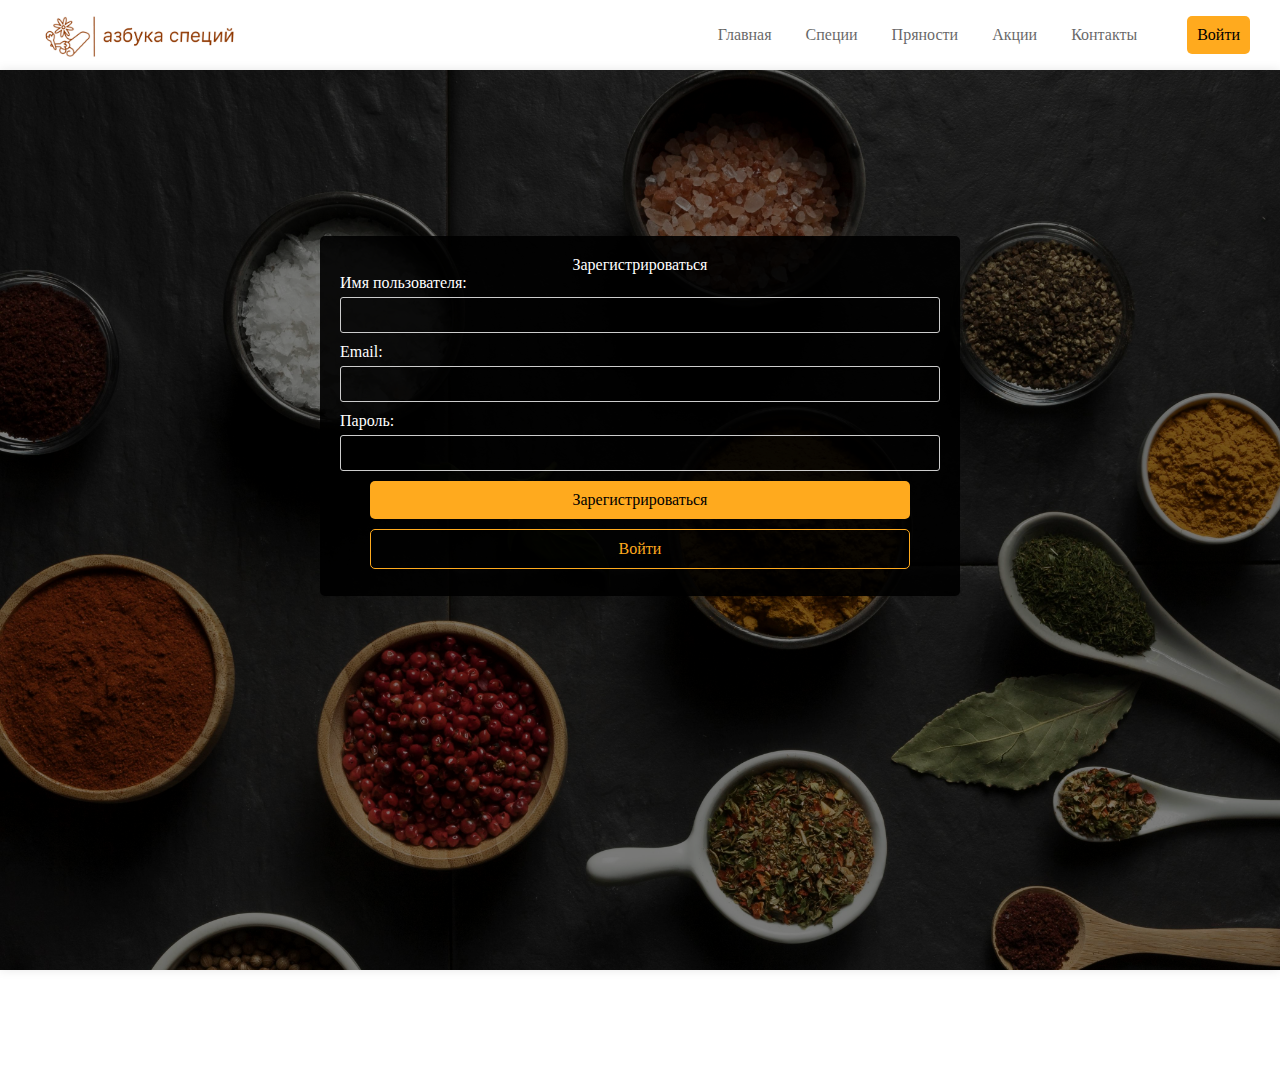
==== screens/autorisation.html @ 30d7d825 "add registration and login forms" ====
<!DOCTYPE html>
<html lang="en">
<head>
    <meta charset="UTF-8">
    <meta name="viewport" content="width=device-width, initial-scale=1.0">
    <title>Document</title>
    <link rel="stylesheet" href="/style/null.css">
    <link rel="stylesheet" href="/style/style.css">
</head>
<body>
    <div class="wrapper">
       
        <header class="navbar">
            <div class="container">
                <img class="navbar-brand" src="/pictures/Logo.png" alt="Логотип">
                <a href="#" class="navbar-brand"></a>
                <div class="navbar-wrap">
                    <ul class="navbar-menu">
                        <li><a href="#">Главная</a></li>
                        <li><a href="/screens/spices.html">Специи</a></li>
                        <li><a href="#">Пряности</a></li>
                        <li><a href="#">Акции</a></li>
                        <li><a href="#">Контакты</a></li>
                    </ul> 
                    <button class="login" onclick= "window.location.href = 'login.html'">Войти</button>
                    
                </div>
            </div>
        </header>
    <div class="block">
        <header class="header" id="header-login" style="background-image: url('/pictures/header.jpg');">
            <div class="login-container">            
                <h2 class="login-h2">Зарегистрироваться</P></h2>
                <form class="login-form" action="submit.php" method="POST">
                    <label class="login-label" for="username">Имя пользователя:</label>
                    <input class="login-input"type="text" id="username" name="username" required>
           
                    <label class="login-label" for="email">Email:</label>
                    <input class="login-input" type="email" id="email" name="email" required>
                    
                    <label class="login-label" for="password">Пароль:</label>
                    <input class="login-input" type="password" id="password" name="password" required>
                    

                    <button class="login" id="reg-aut-unable" onclick="window.location.href='index.html'">Зарегистрироваться</button>
                    <button class="login-unable" id="reg-aut" onclick="window.location.href='login.html'">Войти</button>
                    
                </form>
            </div>
            
        </header>
        
    </div>
</body>
</html>
---- style/null.css ----
/* Reset and base styles  */
* {
	padding: 0px;
	margin: 0px;
	border: none;
}

*,
*::before,
*::after {
	box-sizing: border-box;
}

/* Links */

a, a:link, a:visited  {
    text-decoration: none;
}

a:hover  {
    text-decoration: none;
}

/* Common */

aside, nav, footer, header, section, main {
	display: block;
}

h1, h2, h3, h4, h5, h6, p {
    font-size: inherit;
	font-weight: inherit;
}

ul, ul li {
	list-style: none;
}

img {
	vertical-align: top;
}

img, svg {
	max-width: 100%;
	height: auto;
}

address {
  font-style: normal;
}

/* Form */

input, textarea, button, select {
	font-family: inherit;
    font-size: inherit;
    color: inherit;
    background-color: transparent;
}

input::-ms-clear {
	display: none;
}

button, input[type="submit"] {
    display: inline-block;
    box-shadow: none;
    background-color: transparent;
    background: none;
    cursor: pointer;
}

input:focus, input:active,
button:focus, button:active {
    outline: none;
}

button::-moz-focus-inner {
	padding: 0;
	border: 0;
}

label {
	cursor: pointer;
}

legend {
	display: block;
}
---- style/style.css ----
/*
* Header 
* Шапка сайта
*/

.wrapper{
    height: 120vh;
    /*Высота, видная пользователю*/
    min-width: 320px;
    overflow: hidden;
    
}
.navbar{
    width: 100%;
    height: 70px;
    /*box-shadow - отвечает за тень. 
    с параметрами: 
    0- смещение по х, 
    4рх- смещение по у,
    10рх - размытость
    rgba - цвет тени, в палитре rgb, последний параметр отвечает за размытие*/
    box-shadow: 0 4px 10px rgba(0, 0, 0, .1);
}
.navbar-brand{
    height: 50px;
    
    margin: 10px 0px 10px 40px;
}
.navbar .container{
    height: inherit; /*высота зависит от родителя, то есть от navbar*/
    display: flex;
    justify-content: space-between;
}

.navbar-menu{
    list-style-type: none;
    padding-left: 0;
    margin-bottom: 0;
   
}
.navbar-menu li{
    display: inline-block;
    /*padding: 0px, 10px;*/
    margin-right: 10px;
}
.navbar-menu li a{
    display: inline-block;
    color: black;
    opacity: 0.6;
    text-decoration: none;
    padding: 0px 10px;
    transition: all .074s ease-in-out;
}
.navbar-menu li a:hover{
    opacity: 1;
}
.navbar-wrap{
    display: flex;
    flex-flow:  row nowrap;
    align-items: center;
}
.login{
    margin-right: 30px;
    margin-left: 30px;
    padding: 10px;
    background-color:rgb(255, 170, 30);
    border-radius: 5px;
    color: black;
    transition: all .1s ease-in;
}
.login-unable{
    margin-right: 30px;
    margin-left: 30px;
    padding: 10px;
    border: 1px solid rgb(255, 170, 30);
    
    border-radius: 5px;
    color: rgb(255, 170, 30);
    transition: all .1s ease-in;
}
.login:hover{
    transform: scale(1.1); 
    box-shadow: 0 5px 10px rgba(255, 170, 30, .4);
}
.login-unable:hover{
    transform: scale(1.1); 
    box-shadow: 0 5px 10px rgba(255, 170, 30, .4);
}
/*
* Main  valve
* Главный экран
*/

.header{
    background: #000000;
    background-image: url('header.jpg');
    opacity: 1.6;
    z-index: 1;
    position: relative;
    height: 100vh;
    background-size: cover;
    background-repeat: no-repeat;
    background-attachment:fixed;
}
.header::after {
    content: "";
    position: absolute;
    top: 0;
    left: 0;
    width: 100%;
    height: 100%;
    background-color: rgba(0, 0, 0, 0.5); /* черный цвет с прозрачностью 80% */
}

.header::after {
    z-index: 0,5; /* Поместить псевдоэлемент над изображением */
}
.header img{
    filter: brightness(40%);
    
}
.header-container{
    height: 700px;
    background-size: cover;
    background-repeat: no-repeat;
    background-attachment:fixed;

}
.header-content{
    
    position: absolute;
    left: 10%;
    top: 42%;
    /*display: inline;*/
    z-index: 3;
    color: #fff;
}
.header-content h1{
    font-size: 48px;
    font-weight: 700;
    margin-bottom: 30px;
    z-index: 2;
}
.btn-main{
    display: inline-block;
    padding: 10px 35px;
    font-size: 18px;
    background-color: rgb(255, 170, 30);
    color: black;
   /* text-transform: uppercase; - для того что бы сделать текст БОЛЬШИМИ БУКВАМИ*/
    border-radius: 5px;
    font-weight: 200px;
    box-shadow: 0 5px 10px rgba(0, 0, 0, .14);
    transition: all .09s ease-out;
    z-index: 2;
}
.btn-main:hover{
    box-shadow: 0 5px 10px rgba(255, 170, 30, .4);
    transform: scale(1.05);

}
.overlay{
    position: absolute;
    top: 0;
    left: 0;
    width: 100%;
    height: 100%;
    background-color: rgba(0, 0, 0, .6);
}
.LOGIN-container{
    padding: 20px, 30px;
    background-color: rgba(0, 0, 0, 0.9);
    
}
.login-container {
    width: 50%;
    height: 40%;
    margin: 13% auto;
    padding: 20px;
    background-color: rgba(0, 0, 0, 0.9); /* Темный прозрачный черный цвет */
    border-radius: 5px;
    z-index: 2;

}

.login-h2 {
    text-align: center;
    color: #fff; /* Цвет текста белый */
}

.login-form {
    display: flex;
    flex-direction: column;
}

.login-label {
    margin-bottom: 5px;
    color: #fff; /* Цвет текста белый */
}

.login-input {
    padding: 8px;
    margin-bottom: 10px;
    border: 1px solid #ccc;
    border-radius: 3px;
    color: white;
}

.login-button {
    padding: 10px;
    background-color: #007bff;
    color: #fff;
    border: none;
    border-radius: 3px;
    cursor: pointer;
    margin-top: 10px; /* Отступ сверху */
}

.login-button:hover {
    background-color: #0056b3;
}
#header-login{
    display: flex;
    background-color: rgba(0, 0, 0, 0.8); /* Темный прозрачный черный цвет */
    box-shadow: 0 0 10px rgba(0, 0, 0, 0.1);
}
#reg-aut{
    margin-top: 10px;
    margin-bottom: 10px;
}
body {
    overflow: hidden;
}
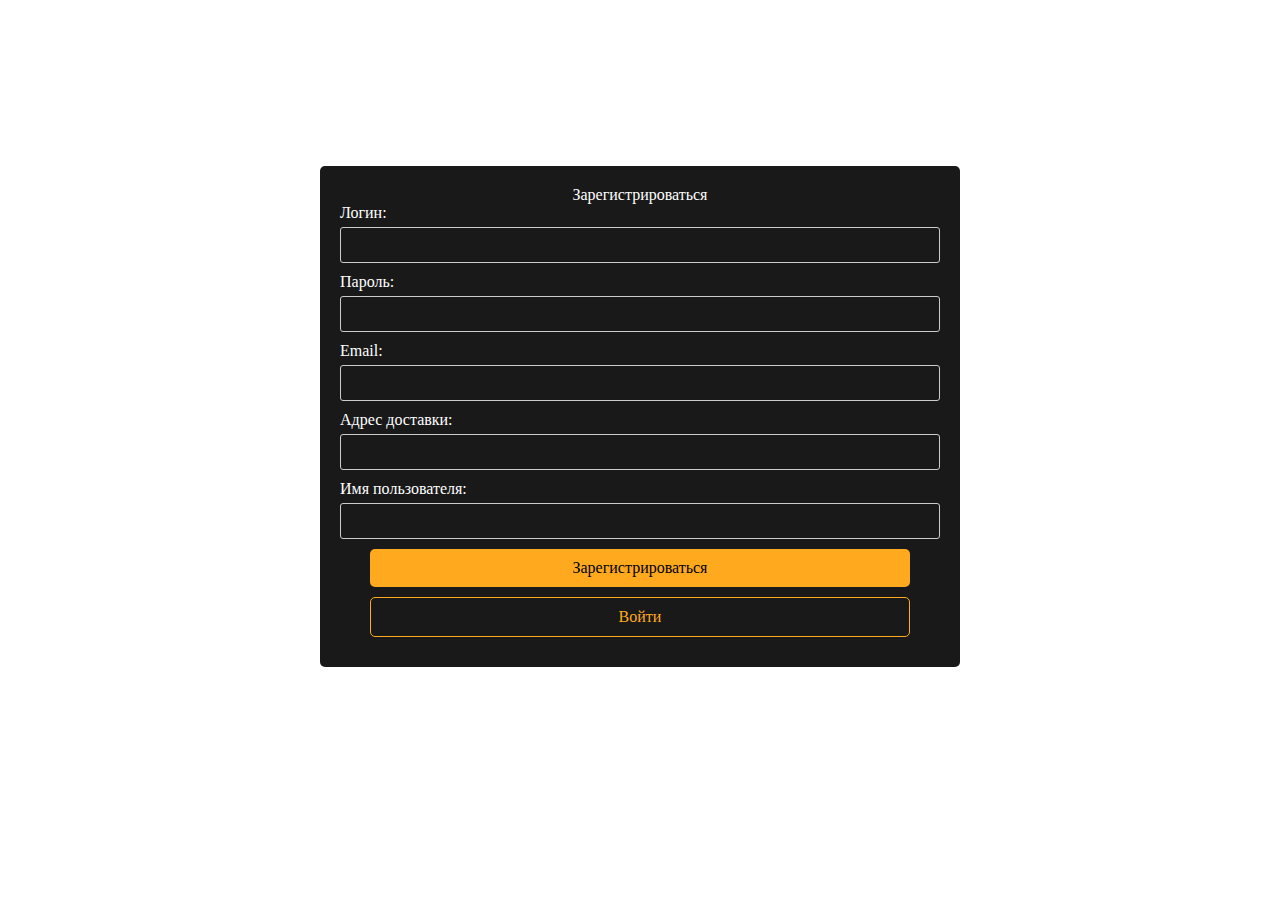
==== commit cf53374f: "correction autorisation" ====
--- a/screens/autorisation.html
+++ b/screens/autorisation.html
@@ -1,5 +1,6 @@
 <!DOCTYPE html>
 <html lang="en">
+
 <head>
     <meta charset="UTF-8">
     <meta name="viewport" content="width=device-width, initial-scale=1.0">
@@ -7,49 +8,35 @@
     <link rel="stylesheet" href="/style/null.css">
     <link rel="stylesheet" href="/style/style.css">
 </head>
+
 <body>
-    <div class="wrapper">
-       
-        <header class="navbar">
-            <div class="container">
-                <img class="navbar-brand" src="/pictures/Logo.png" alt="Логотип">
-                <a href="#" class="navbar-brand"></a>
-                <div class="navbar-wrap">
-                    <ul class="navbar-menu">
-                        <li><a href="#">Главная</a></li>
-                        <li><a href="/screens/spices.html">Специи</a></li>
-                        <li><a href="#">Пряности</a></li>
-                        <li><a href="#">Акции</a></li>
-                        <li><a href="#">Контакты</a></li>
-                    </ul> 
-                    <button class="login" onclick= "window.location.href = 'login.html'">Войти</button>
-                    
-                </div>
-            </div>
-        </header>
-    <div class="block">
-        <header class="header" id="header-login" style="background-image: url('/pictures/header.jpg');">
-            <div class="login-container">            
-                <h2 class="login-h2">Зарегистрироваться</P></h2>
-                <form class="login-form" action="submit.php" method="POST">
-                    <label class="login-label" for="username">Имя пользователя:</label>
-                    <input class="login-input"type="text" id="username" name="username" required>
-           
-                    <label class="login-label" for="email">Email:</label>
-                    <input class="login-input" type="email" id="email" name="email" required>
-                    
-                    <label class="login-label" for="password">Пароль:</label>
-                    <input class="login-input" type="password" id="password" name="password" required>
-                    
+    <div class="login-container">
+        <h2 class="login-h2">Зарегистрироваться</P>
+        </h2>
+        <form class="login-form" action="submit.php" method="POST">
+            <label class="login-label" for="username">Логин:</label>
+            <input class="login-input" type="text" id="username" name="username" required>
 
-                    <button class="login" id="reg-aut-unable" onclick="window.location.href='index.html'">Зарегистрироваться</button>
-                    <button class="login-unable" id="reg-aut" onclick="window.location.href='login.html'">Войти</button>
-                    
-                </form>
-            </div>
-            
-        </header>
-        
+            <label class="login-label" for="password">Пароль:</label>
+            <input class="login-input" type="password" id="password" name="password" required>
+
+            <label class="login-label" for="email">Email:</label>
+            <input class="login-input" type="email" id="email" name="email" required>
+
+            <label class="login-label" for="username">Адрес доставки:</label>
+            <input class="login-input" type="text" id="username" name="username" required>
+
+            <label class="login-label" for="username">Имя пользователя:</label>
+            <input class="login-input" type="text" id="username" name="username" required>
+
+
+            <button class="login" id="reg-aut-unable"
+                onclick="window.location.href='index.html'">Зарегистрироваться</button>
+            <button class="login-unable" id="reg-aut" onclick="window.location.href='login.html'">Войти</button>
+
+        </form>
     </div>
+
 </body>
+
 </html>